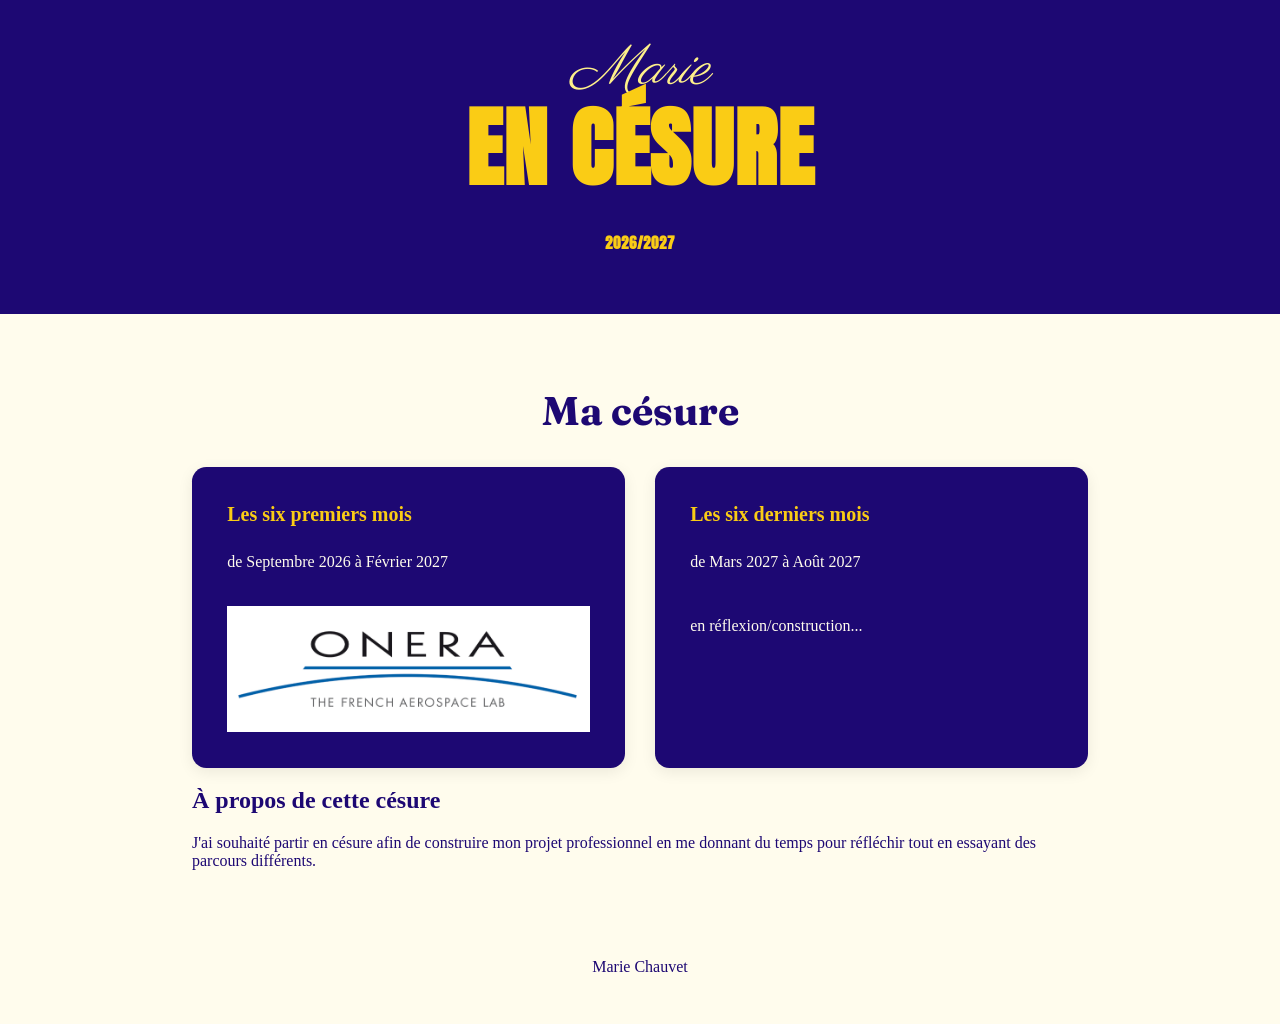
==== index.html @ ff7dd1ff "mise à jour pour interface téléphone" ====
<!DOCTYPE html>
<html lang="fr">

<head>
    <meta charset="UTF-8">

    <meta name="viewport" content="width=device-width, initial-scale=1.0">

    <title>Marie en césure</title>

    <link rel="stylesheet" href="style.css">
</head>

<body>

    <header>

        <h1 class="titre">

            <span class="titre_marie">
                Marie
            </span>

            <span class="titre_cesure">
                en césure
            </span>

            <span class="sous_titre">
                2026/2027
            </span>

        </h1>

    </header>


    <main>

        <section class="cesure">

            <h2>
                Ma césure
            </h2>

            <div class="cartes">

                <a href="premiers-mois.html" class="carte">

                    <h3>
                        Les six premiers mois
                    </h3>

                    <p>
                        de Septembre 2026 à Février 2027
                    </p>

                    <img src="logo.onera" alt="Logo de l'ONERA">

                </a>


                <a href="derniers-mois.html" class="carte">

                    <h3>
                        Les six derniers mois
                    </h3>

                    <p>
                        de Mars 2027 à Août 2027
                    </p>

                    <span>
                        <br>
                        en réflexion/construction...
                    </span>

                </a>

            </div>

        </section>


        <section>

            <h2>
                À propos de cette césure
            </h2>

            <p>
                J'ai souhaité partir en césure afin de construire mon projet
                professionnel en me donnant du temps pour réfléchir tout en
                essayant des parcours différents.
            </p>

        </section>

    </main>


    <footer>

        <p>
            Marie Chauvet
        </p>

    </footer>

</body>

</html>
---- style.css ----
@import url('https://fonts.googleapis.com/css2?family=Anton&family=Instrument+Serif:ital@1&display=swap');
@import url('https://fonts.googleapis.com/css2?family=Parisienne&display=swap');
@import url('https://fonts.googleapis.com/css2?family=Allura&family=Meie+Script&display=swap');
@import url('https://fonts.googleapis.com/css2?family=Fraunces:wght@300;400;500;600;700&display=swap');


/* =========================================================
   BASE
   ========================================================= */

* {
    box-sizing: border-box;
}

html {
    font-size: 16px;
}

body {
    font-family: "Times New Roman", serif;
    margin: 0;
    background-color: #FFFCED;
    color: #1D0873;
}


/* =========================================================
   HEADER
   ========================================================= */

header {
    text-align: center;
    padding: 2.5rem 1.25rem;
    background-color: #1D0873;
    color: #FFFCED;
}

header h1 {
    margin: 0;
    font-family: 'Manrope', serif;

    margin: 0 0 1.5rem;

    font-size: clamp(4rem, 3vw, 1.25rem);
    color: #FACC15;
}


/* =========================================================
   TITRE PAGE D'ACCUEIL
   ========================================================= */

.titre {
    display: flex;
    flex-direction: column;
    align-items: center;
    text-align: center;
}

.titre_marie {
    font-family: 'Parisienne', cursive;
    font-style: italic;
    font-weight: 400;

    /* S'adapte à la largeur de l'écran */
    font-size: clamp(2.5rem, 7vw, 3.5rem);

    color: #FEF08A;
    margin-top: -0.5rem;
}

.titre_cesure {
    font-family: 'Anton', sans-serif;

    /* Entre environ 3rem sur téléphone et 5.5rem sur ordinateur */
    font-size: clamp(3rem, 11vw, 5.5rem);

    color: #FACC15;
    text-transform: uppercase;
    line-height: 0.9;
    letter-spacing: 0.06rem;
}

.sous_titre {
    font-family: 'Anton', sans-serif;

    font-size: clamp(0.8rem, 2vw, 0.95rem);

    color: #FACC15;
    text-transform: uppercase;
    line-height: 1;
    letter-spacing: 0.06rem;

    margin-top: 3rem;
}


/* =========================================================
   NAVIGATION
   ========================================================= */

nav {
    display: flex;
    justify-content: center;
    align-items: center;

    /* Permet à la navigation de passer sur plusieurs lignes */
    flex-wrap: wrap;

    gap: 1rem 2rem;
    margin-bottom: 2.5rem;
}

nav a {
    color: #FFFCED;
    text-decoration: none;
    font-weight: bold;

    font-size: clamp(0.9rem, 2vw, 1rem);

    transition: color 0.2s ease;
}

nav a:hover {
    color: #79D1F2;
}

nav a.active {
    color: #79D1F2;
}


/* =========================================================
   CONTENU PRINCIPAL
   ========================================================= */

main {
    width: min(100% - 2.5rem, 56rem);
    margin: 0 auto;

    /* espace vertical + horizontal */
    padding: 2.5rem 0;
}


/* =========================================================
   SECTION CÉSURE
   ========================================================= */

.cesure {
    margin-top: 2rem;
}

.cesure h2 {
    font-family: 'Fraunces', serif;
    text-align: center;

    margin: 0 0 2rem;

    font-size: clamp(2rem, 5vw, 2.5rem);

    color: #1D0873;
}

.cesure h3 {
    font-family: 'Manrope', serif;

    margin: 0 0 1.5rem;

    font-size: clamp(1.1rem, 3vw, 1.25rem);

    color: #FACC15;
}


/* =========================================================
   CARTES
   ========================================================= */

.cartes {
    display: flex;

    /* Les cartes prennent automatiquement la place disponible */
    gap: clamp(1rem, 3vw, 1.875rem);
}

.carte {
    flex: 1;

    /* Padding qui s'adapte légèrement */
    padding: clamp(1.5rem, 4vw, 2.2rem);

    background-color: #1D0873;
    border-radius: 0.9rem;

    text-decoration: none;
    color: #FFFCED;

    box-shadow: 0 0.25rem 0.95rem rgba(0, 0, 0, 0.08);

    transition:
        transform 0.2s ease,
        box-shadow 0.2s ease;
}

.carte:hover {
    transform: translateY(-0.3rem);

    box-shadow:
        0 0.5rem 1.5rem rgba(0, 0, 0, 0.15);
}

.carte p,
.carte span {
    font-size: clamp(0.95rem, 2vw, 1rem);
    line-height: 1.5;
}

.carte img {
    width: 100%;
    height: auto;

    display: block;

    margin: 2rem auto 0;
}


/* =========================================================
   ARTICLES
   ========================================================= */

article {
    background-color: white;

    padding: clamp(1.25rem, 4vw, 1.875rem);

    margin-bottom: 1.875rem;

    border-radius: 0.9rem;

    box-shadow:
        0 0.25rem 0.95rem rgba(0, 0, 0, 0.08);
}

article h2 {
    margin-top: 0;

    font-size: clamp(1.5rem, 4vw, 1.75rem);
}

article p {
    line-height: 1.7;
    color: #000000;
    text-align: justify;

    font-size: clamp(1rem, 2vw, 1.05rem);
}


/* =========================================================
   LIENS DANS LES ARTICLES
   ========================================================= */

article a {
    color: #1D0873;
    font-weight: bold;
}

article a:hover {
    color: #79D1F2;
}


/* =========================================================
   FOOTER
   ========================================================= */

footer {
    padding: 1rem 1.25rem 2rem;
}

footer p {
    text-align: center;
}


/* =========================================================
   TABLETTES / PETITS ÉCRANS
   ========================================================= */

@media (max-width: 700px) {

    main {
        width: min(100% - 2rem, 56rem);
        padding-top: 2rem;
    }

    header {
        padding: 2rem 1rem;
    }

    nav {
        gap: 0.75rem 1.25rem;
        margin-bottom: 2rem;
    }

    .cartes {
        flex-direction: column;
    }

    .carte {
        width: 100%;
    }

}


/* =========================================================
   TÉLÉPHONES
   ========================================================= */

@media (max-width: 450px) {

    html {
        font-size: 15px;
    }

    main {
        width: min(100% - 1.5rem, 56rem);
        padding-top: 1.5rem;
    }

    header {
        padding: 1.5rem 0.75rem;
    }

    nav {
        flex-direction: column;
        gap: 0.7rem;

        margin-bottom: 1.5rem;
    }

    .titre_marie {
        font-size: clamp(2.3rem, 14vw, 3rem);
    }

    .titre_cesure {
        font-size: clamp(3rem, 18vw, 4.5rem);
    }

    .sous_titre {
        font-size: 0.8rem;
    }

    article {
        padding: 1.25rem;
    }

    article p {
        text-align: left;
    }

}
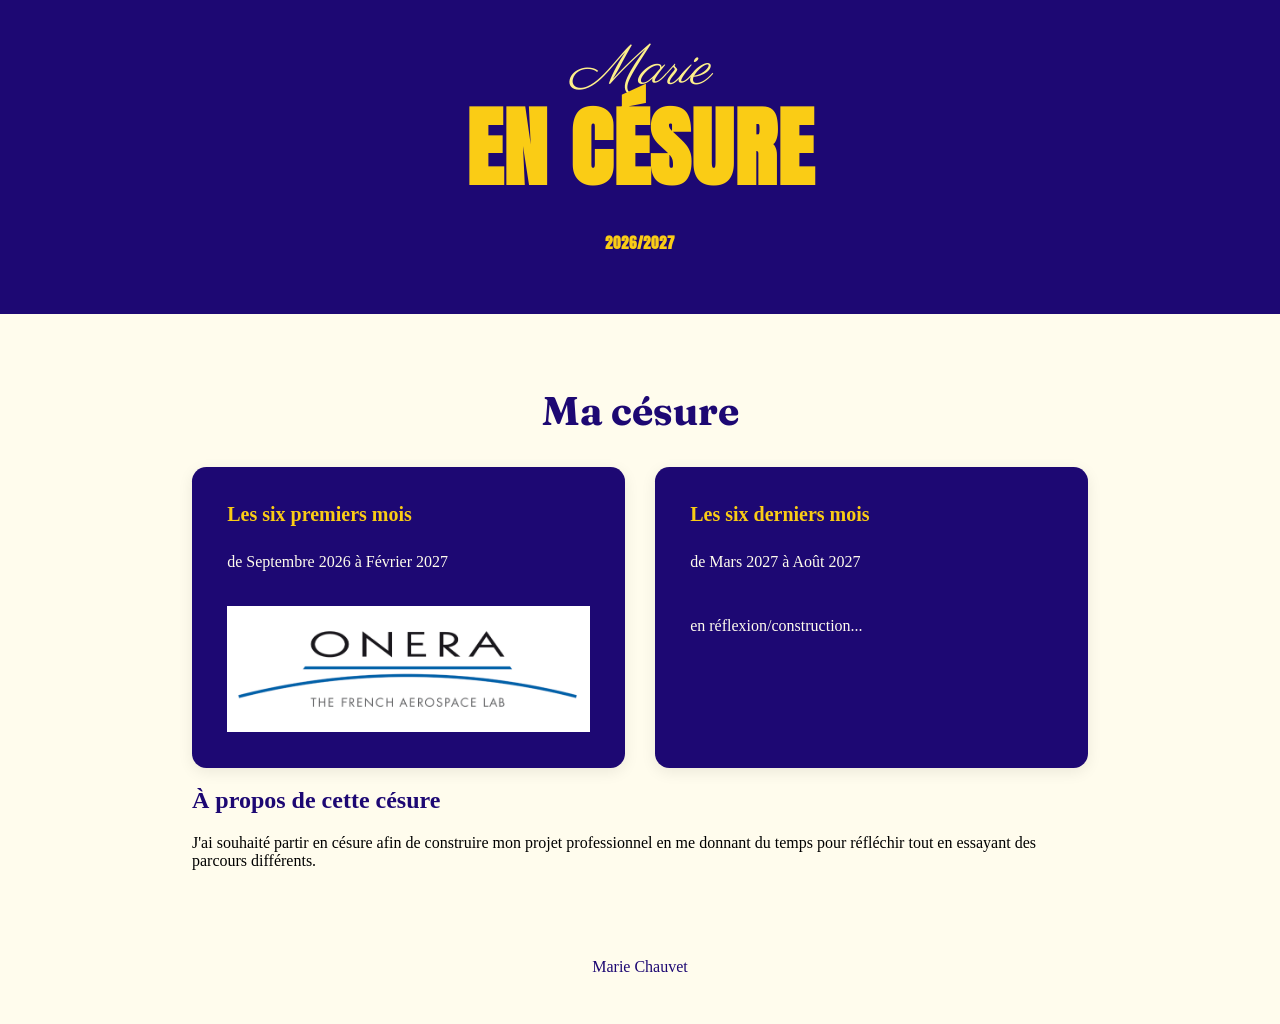
==== commit 6a33b813: "couleur de texte" ====
--- a/index.html
+++ b/index.html
@@ -81,7 +81,7 @@
         </section>
 
 
-        <section>
+        <section class="a-propos">
 
             <h2>
                 À propos de cette césure
--- a/style.css
+++ b/style.css
@@ -94,6 +94,9 @@
     margin-top: 3rem;
 }
 
+.a-propos p {
+	color: #000000;
+}
 
 /* =========================================================
    NAVIGATION
